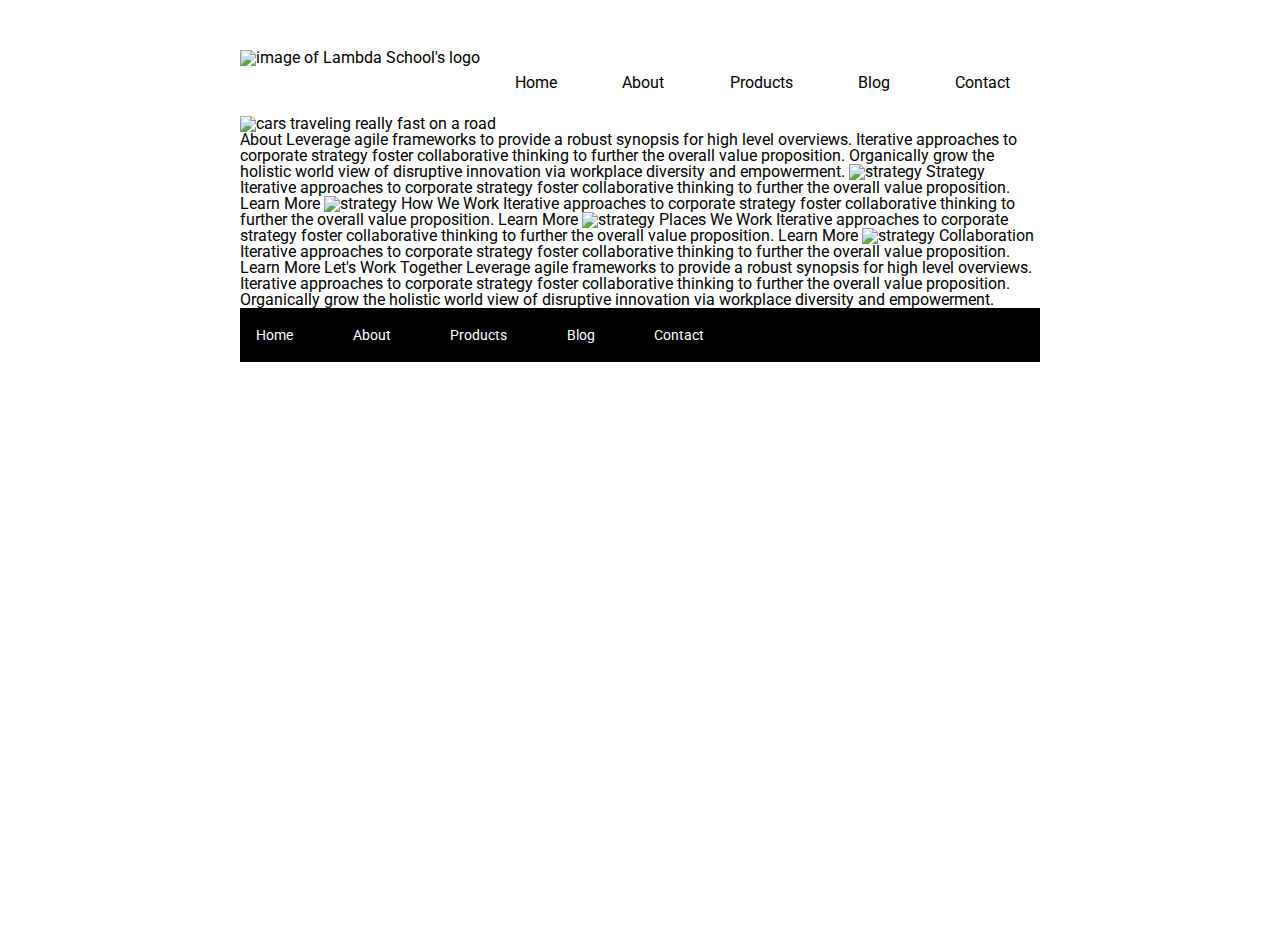
==== about.html @ a1d0ba71 "added color to the boxes for the Spring Challenge" ====
<!doctype html>

<html lang="en">
<head>
  <meta charset="utf-8">

  <title>Sprint Challenge - About</title>

  <link href="https://fonts.googleapis.com/css?family=Roboto|Rubik" rel="stylesheet">
  <link rel="stylesheet" href="css/index.css">

</head>

<body>
    <div class="container about-page">
      <header>
        <nav class="navigation">
          <img src="img/lambda-black.png" alt="image of Lambda School's logo">
          <a href="#">Home</a>
          <a href="about.html">About</a>
          <a href="#">Products</a>
          <a href="#">Blog</a>
          <a href="#">Contact</a>
        </nav>
        <img class="top-image" src="img/jumbo-about.png" alt="cars traveling really fast on a road">
      </header>

    About

    Leverage agile frameworks to provide a robust synopsis for high level overviews. Iterative approaches to corporate strategy foster collaborative thinking to further the overall value proposition. Organically grow the holistic world view of disruptive innovation via workplace diversity and empowerment.


    <img src="img/about-plan.png" alt="strategy">
    
    Strategy
    
    Iterative approaches to corporate strategy foster collaborative thinking to further the overall value proposition.

    Learn More



    <img src="img/about-working.png" alt="strategy">
    
    How We Work
    
    Iterative approaches to corporate strategy foster collaborative thinking to further the overall value proposition.

    Learn More



    <img src="img/about-office.png" alt="strategy">
    
    Places We Work

    Iterative approaches to corporate strategy foster collaborative thinking to further the overall value proposition.

    Learn More

    <img src="img/about-meeting.png" alt="strategy">
    
    Collaboration
    
    Iterative approaches to corporate strategy foster collaborative thinking to further the overall value proposition.

    Learn More

    Let's Work Together

    Leverage agile frameworks to provide a robust synopsis for high level overviews. Iterative approaches to corporate strategy foster collaborative thinking to further the overall value proposition. Organically grow the holistic world view of disruptive innovation via workplace diversity and empowerment.
        
      <footer>
        <nav>
          <a href="index.html">Home</a>
          <a href="#">About</a>
          <a href="#">Products</a>
          <a href="#">Blog</a>
          <a href="#">Contact</a>
        </nav>
      </footer>
    </div><!-- container -->        
</body>
</html>
---- css/index.css ----
/* http://meyerweb.com/eric/tools/css/reset/ 
   v2.0 | 20110126
   License: none (public domain)
*/

html, body, div, span, applet, object, iframe,
h1, h2, h3, h4, h5, h6, p, blockquote, pre,
a, abbr, acronym, address, big, cite, code,
del, dfn, em, img, ins, kbd, q, s, samp,
small, strike, strong, sub, sup, tt, var,
b, u, i, center,
dl, dt, dd, ol, ul, li,
fieldset, form, label, legend,
table, caption, tbody, tfoot, thead, tr, th, td,
article, aside, canvas, details, embed, 
figure, figcaption, footer, header, hgroup, 
menu, nav, output, ruby, section, summary,
time, mark, audio, video {
	margin: 0;
	padding: 0;
	border: 0;
	font-size: 100%;
	font: inherit;
	vertical-align: baseline;
}
/* HTML5 display-role reset for older browsers */
article, aside, details, figcaption, figure, 
footer, header, hgroup, menu, nav, section {
	display: block;
}
body {
	line-height: 1;
}
ol, ul {
	list-style: none;
}
blockquote, q {
	quotes: none;
}
blockquote:before, blockquote:after,
q:before, q:after {
	content: '';
	content: none;
}
table {
	border-collapse: collapse;
	border-spacing: 0;
}

* {
    box-sizing: border-box;
}

html, body {
    height: 100%;
    font-family: 'Roboto', sans-serif;
}

h1, h2, h3, h4, h5 {
    font-size: 18px;
    margin-bottom: 15px;
    font-family: 'Rubik', sans-serif;
}

p {
    line-height: 1.4;
}

.container {
    width: 800px;
    margin: 0 auto;
}

.navigation {
    display: flex;
    flex-direction: row;
    justify-content: center;
    justify-content: space-between;
    margin-top: 50px;
    margin-bottom: 25px;
}

.navigation a {
    margin-top: 25px;
    margin-right: 30px;
    text-decoration: none;
    color: black;
}

.top-content {
    display: flex;
    flex-wrap: wrap;
    justify-content: space-evenly;
    margin-bottom: 20px;
    border-bottom: 1px dashed black;
    margin-top: 20px;
}

.top-content .text-container {
    width: 48%;
    padding: 0 1%;
    padding-bottom: 20px;  
}

.middle-content {
    margin-bottom: 20px;
    border-bottom: 1px dashed black;
}

.middle-content h2 {
    padding: 0 2%;
    margin-bottom: 0;
}

.middle-content .boxes {
    display: flex;
    flex-wrap: wrap;
    justify-content: space-evenly;
}

.middle-content .boxes .box {
    width: 12.5%;
    height: 100px;
    border: 1px black solid;
    margin: 20px 2.5%;
    color: white;
    display: flex;
    align-items: center;
    justify-content: center;
}

#box1{
    background-color: teal;
}

#box2{
    background-color: gold;
}

#box3{
    background-color: cadetblue;
}

#box4{
    background-color: coral;
}

#box5{
    background-color: crimson;
}

#box6{
    background-color: forestgreen;
}

#box7{
    background-color: darkorchid;
}

#box8{
    background-color: hotpink;
}

#box9{
    background-color: indigo;
}

#box10{
    background-color: dodgerblue;
}

.bottom-content {
    display: flex;
    margin: 0 2% 20px;
    justify-content: space-around;
}

.bottom-content .text-container {
    padding-right: 4%;
}

.bottom-content .text-container:last-child {
    padding-right: 0;
}

footer {
    width: 100%;
    background: black;
}

footer nav {
    width: 60%;
    display: flex;
    justify-content: space-between;
    align-items: center;
    padding: 20px 2%;
    font-size: 14px;
}

footer nav a {
    color: white;
    text-decoration: none;
}
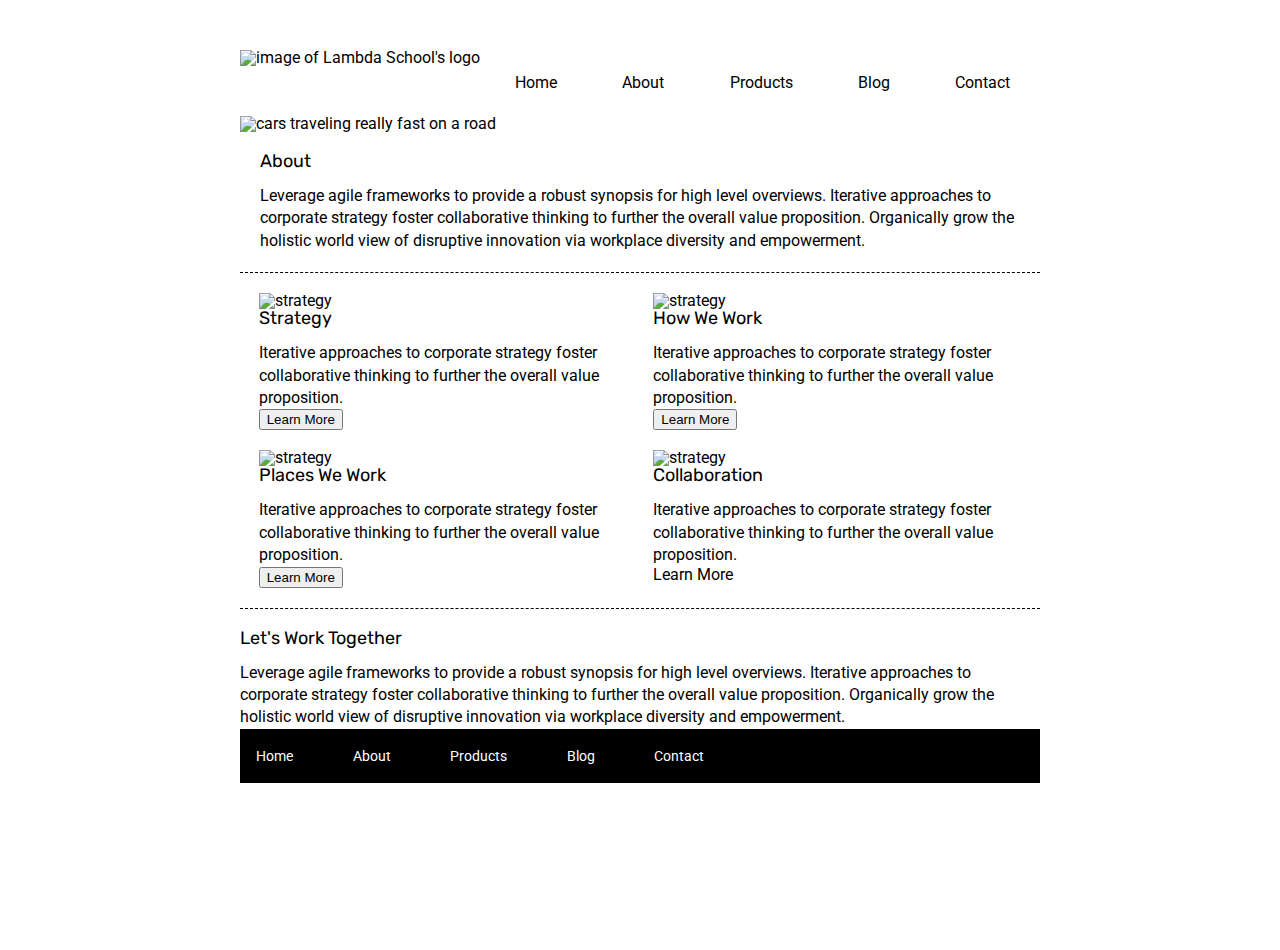
==== commit 0154720b: "fixing the about.html file, along with the css" ====
--- a/about.html
+++ b/about.html
@@ -24,52 +24,67 @@
         </nav>
         <img class="top-image" src="img/jumbo-about.png" alt="cars traveling really fast on a road">
       </header>
+    
+    <section class="about-content">
+      <h2>About</h2>
+      <p>
+      Leverage agile frameworks to provide a robust synopsis for high level overviews. Iterative approaches to corporate
+      strategy foster collaborative thinking to further the overall value proposition. Organically grow the holistic world
+      view of disruptive innovation via workplace diversity and empowerment.
+      </p>
+    </section>
+    
+    <section class="top-content">
+      <div class="text-container">
+        <img src="img/about-plan.png" alt="strategy">
+        
+        <h2>Strategy</h2>
+        <p>
+        Iterative approaches to corporate strategy foster collaborative thinking to further the overall value proposition.
+        </p>
+        <button>Learn More</button>
+      </div>
+      
+    <div class="text-container">
+      <img src="img/about-working.png" alt="strategy">
+    
+      <h2>How We Work</h2>
+      <p>
+        Iterative approaches to corporate strategy foster collaborative thinking to further the overall value proposition.
+      </p>
+      <button>Learn More</button>
+    </div>
 
-    About
-
-    Leverage agile frameworks to provide a robust synopsis for high level overviews. Iterative approaches to corporate strategy foster collaborative thinking to further the overall value proposition. Organically grow the holistic world view of disruptive innovation via workplace diversity and empowerment.
-
-
-    <img src="img/about-plan.png" alt="strategy">
-    
-    Strategy
-    
-    Iterative approaches to corporate strategy foster collaborative thinking to further the overall value proposition.
-
-    Learn More
-
-
-
-    <img src="img/about-working.png" alt="strategy">
-    
-    How We Work
-    
-    Iterative approaches to corporate strategy foster collaborative thinking to further the overall value proposition.
-
-    Learn More
-
-
-
+    <div class="text-container">
     <img src="img/about-office.png" alt="strategy">
     
-    Places We Work
+    <h2>Places We Work</h2>
+      <p>
+    Iterative approaches to corporate strategy foster collaborative thinking to further the overall value proposition.
+      </p>
 
-    Iterative approaches to corporate strategy foster collaborative thinking to further the overall value proposition.
+    <button>Learn More</button>
+    </div>
 
-    Learn More
-
+    <div class="text-container">
     <img src="img/about-meeting.png" alt="strategy">
     
-    Collaboration
+    <h2>Collaboration</h2>
+    <p>
+    Iterative approaches to corporate strategy foster collaborative thinking to further the overall value proposition.
+    </p>
+    Learn More
+    </div>
+    </section>
+
+    <section>
+    <h2>Let's Work Together</h2>
+    <p>
+    Leverage agile frameworks to provide a robust synopsis for high level overviews. Iterative approaches to corporate strategy foster collaborative thinking to further the overall value proposition. Organically grow the holistic world view of disruptive innovation via workplace diversity and empowerment.
+    </p>
+    </section>
     
-    Iterative approaches to corporate strategy foster collaborative thinking to further the overall value proposition.
-
-    Learn More
-
-    Let's Work Together
-
-    Leverage agile frameworks to provide a robust synopsis for high level overviews. Iterative approaches to corporate strategy foster collaborative thinking to further the overall value proposition. Organically grow the holistic world view of disruptive innovation via workplace diversity and empowerment.
-        
+    
       <footer>
         <nav>
           <a href="index.html">Home</a>
--- a/css/index.css
+++ b/css/index.css
@@ -87,6 +87,24 @@
     color: black;
 }
 
+.about-content {
+    display: flex;
+    flex-wrap: wrap;
+    justify-content: center;
+    margin-top: 20px;
+    margin-bottom: 20px;
+    border-bottom: 1px dashed black;
+}
+
+.about-content h2 {
+    margin-right: 710px;
+}
+
+.about-content p {
+    margin-bottom: 20px;
+    margin-left: 20px;
+}
+
 .top-content {
     display: flex;
     flex-wrap: wrap;
@@ -100,6 +118,10 @@
     width: 48%;
     padding: 0 1%;
     padding-bottom: 20px;  
+}
+
+button {
+    
 }
 
 .middle-content {
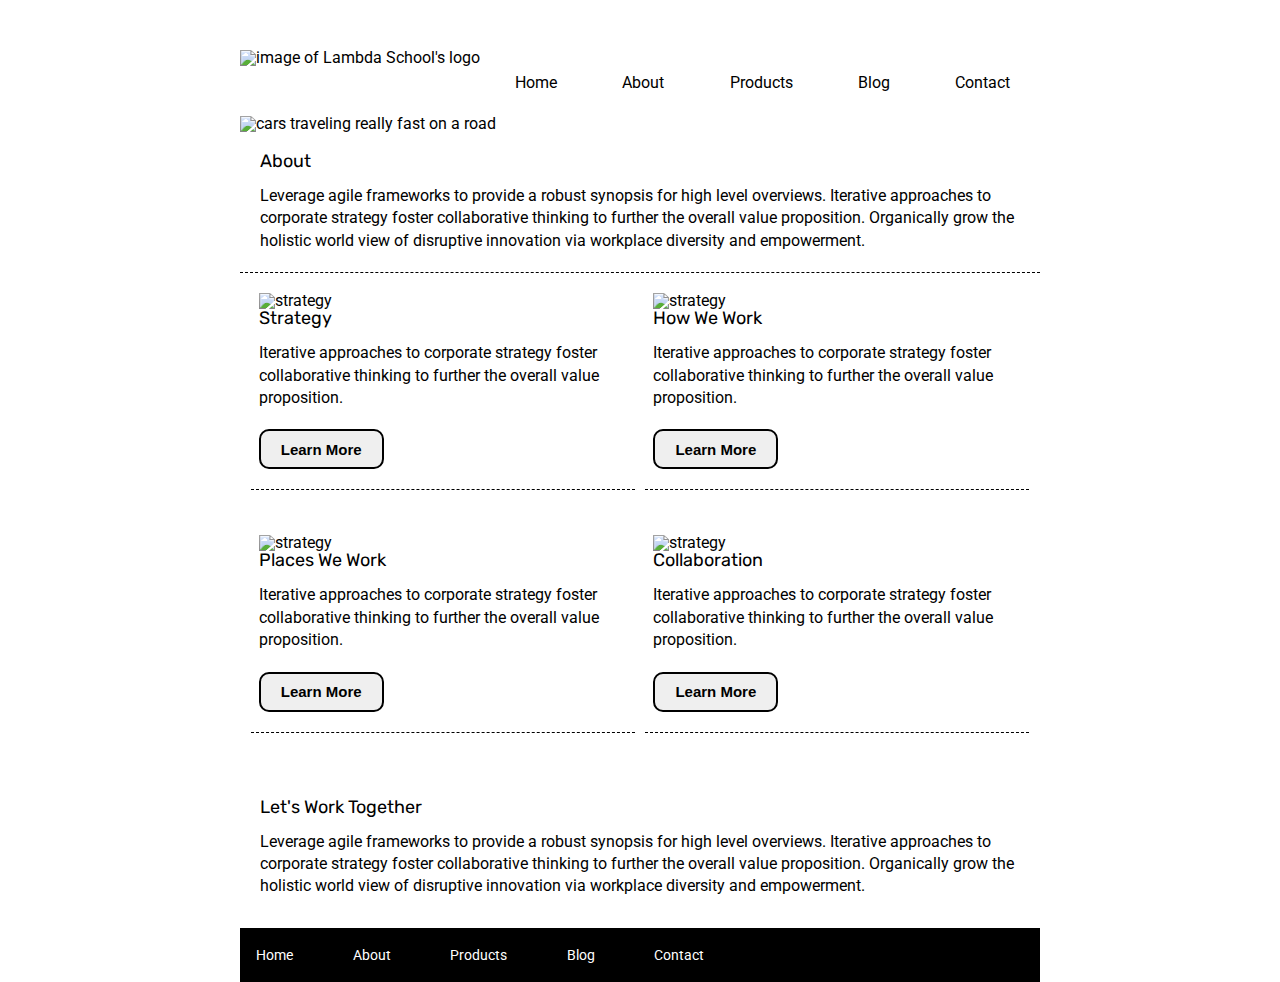
==== commit 42f06a5d: "finishing touches on the about.html and index.css files" ====
--- a/about.html
+++ b/about.html
@@ -16,7 +16,7 @@
       <header>
         <nav class="navigation">
           <img src="img/lambda-black.png" alt="image of Lambda School's logo">
-          <a href="#">Home</a>
+          <a href="index.html">Home</a>
           <a href="about.html">About</a>
           <a href="#">Products</a>
           <a href="#">Blog</a>
@@ -34,8 +34,8 @@
       </p>
     </section>
     
-    <section class="top-content">
-      <div class="text-container">
+    <section class="main-content">
+      <div class="text">
         <img src="img/about-plan.png" alt="strategy">
         
         <h2>Strategy</h2>
@@ -45,7 +45,7 @@
         <button>Learn More</button>
       </div>
       
-    <div class="text-container">
+    <div class="text">
       <img src="img/about-working.png" alt="strategy">
     
       <h2>How We Work</h2>
@@ -55,7 +55,7 @@
       <button>Learn More</button>
     </div>
 
-    <div class="text-container">
+    <div class="text">
     <img src="img/about-office.png" alt="strategy">
     
     <h2>Places We Work</h2>
@@ -66,18 +66,18 @@
     <button>Learn More</button>
     </div>
 
-    <div class="text-container">
+    <div class="text">
     <img src="img/about-meeting.png" alt="strategy">
     
     <h2>Collaboration</h2>
     <p>
     Iterative approaches to corporate strategy foster collaborative thinking to further the overall value proposition.
     </p>
-    Learn More
+    <button>Learn More</button>
     </div>
     </section>
 
-    <section>
+    <section class="bottom">
     <h2>Let's Work Together</h2>
     <p>
     Leverage agile frameworks to provide a robust synopsis for high level overviews. Iterative approaches to corporate strategy foster collaborative thinking to further the overall value proposition. Organically grow the holistic world view of disruptive innovation via workplace diversity and empowerment.
--- a/css/index.css
+++ b/css/index.css
@@ -105,6 +105,22 @@
     margin-left: 20px;
 }
 
+.main-content {
+    display: flex;
+    flex-wrap: wrap;
+    justify-content: space-evenly;
+    margin-bottom: 20px;
+    margin-top: 20px;
+}
+
+.main-content .text {
+    width: 48%;
+    padding: 0 1%;
+    padding-bottom: 20px;
+    border-bottom: 1px dashed black;
+    margin-bottom: 45px;
+}
+
 .top-content {
     display: flex;
     flex-wrap: wrap;
@@ -117,11 +133,17 @@
 .top-content .text-container {
     width: 48%;
     padding: 0 1%;
-    padding-bottom: 20px;  
+    padding-bottom: 20px; 
 }
 
 button {
-    
+    height: 40px;
+    width: 125px;
+    border: 2px solid black;
+    border-radius: 10px;
+    font-size: 15px;
+    margin-top: 20px;
+    font-weight: bold;
 }
 
 .middle-content {
@@ -205,6 +227,12 @@
     padding-right: 0;
 }
 
+.bottom {
+    margin-left: 20px;
+    margin-bottom: 30px;
+    
+}
+
 footer {
     width: 100%;
     background: black;
